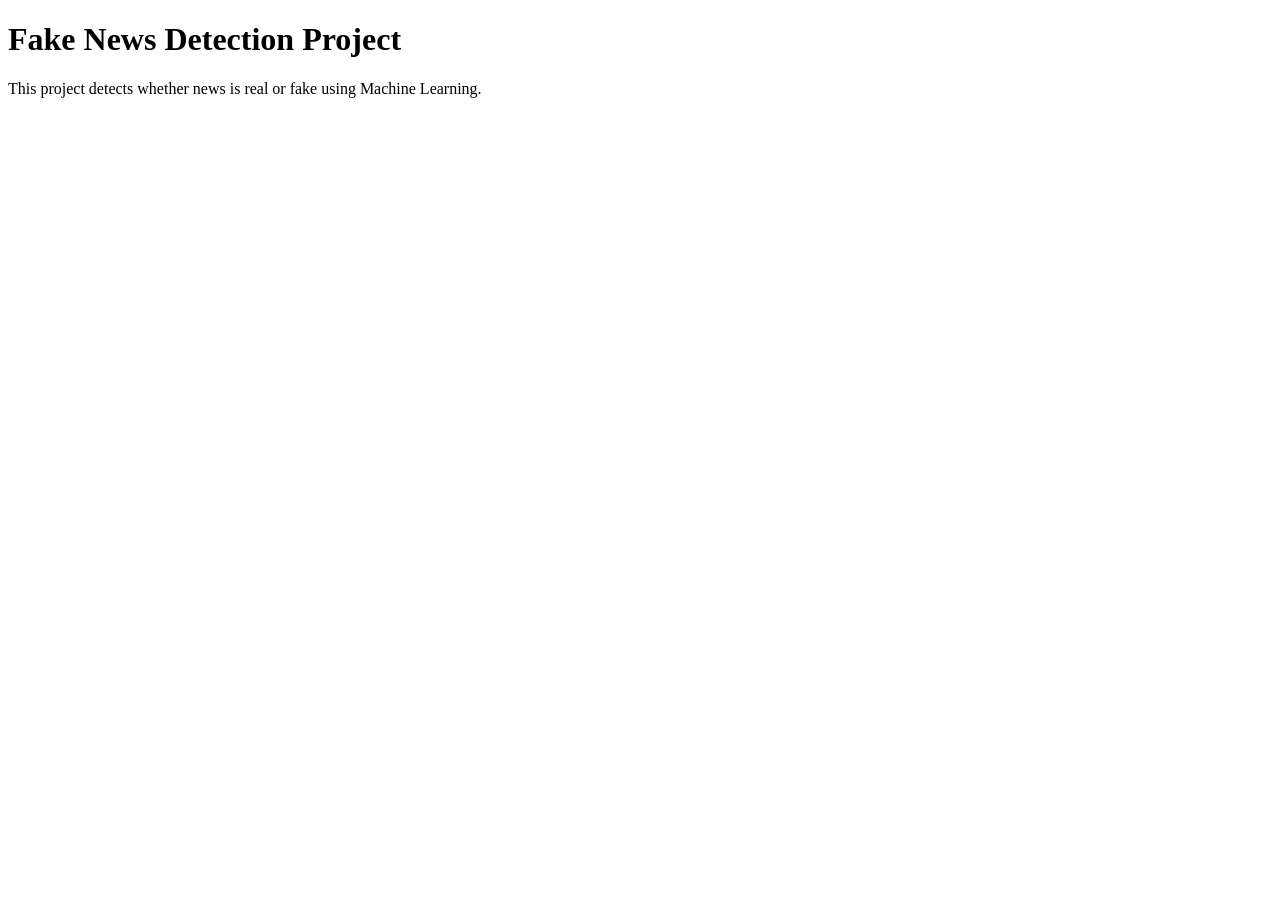
==== index.html @ ecb43248 "Create index.html" ====
<!DOCTYPE html>
<html>
<head>
    <title>Fake News Detection</title>
</head>
<body>

<h1>Fake News Detection Project</h1>
<p>This project detects whether news is real or fake using Machine Learning.</p>

</body>
</html>
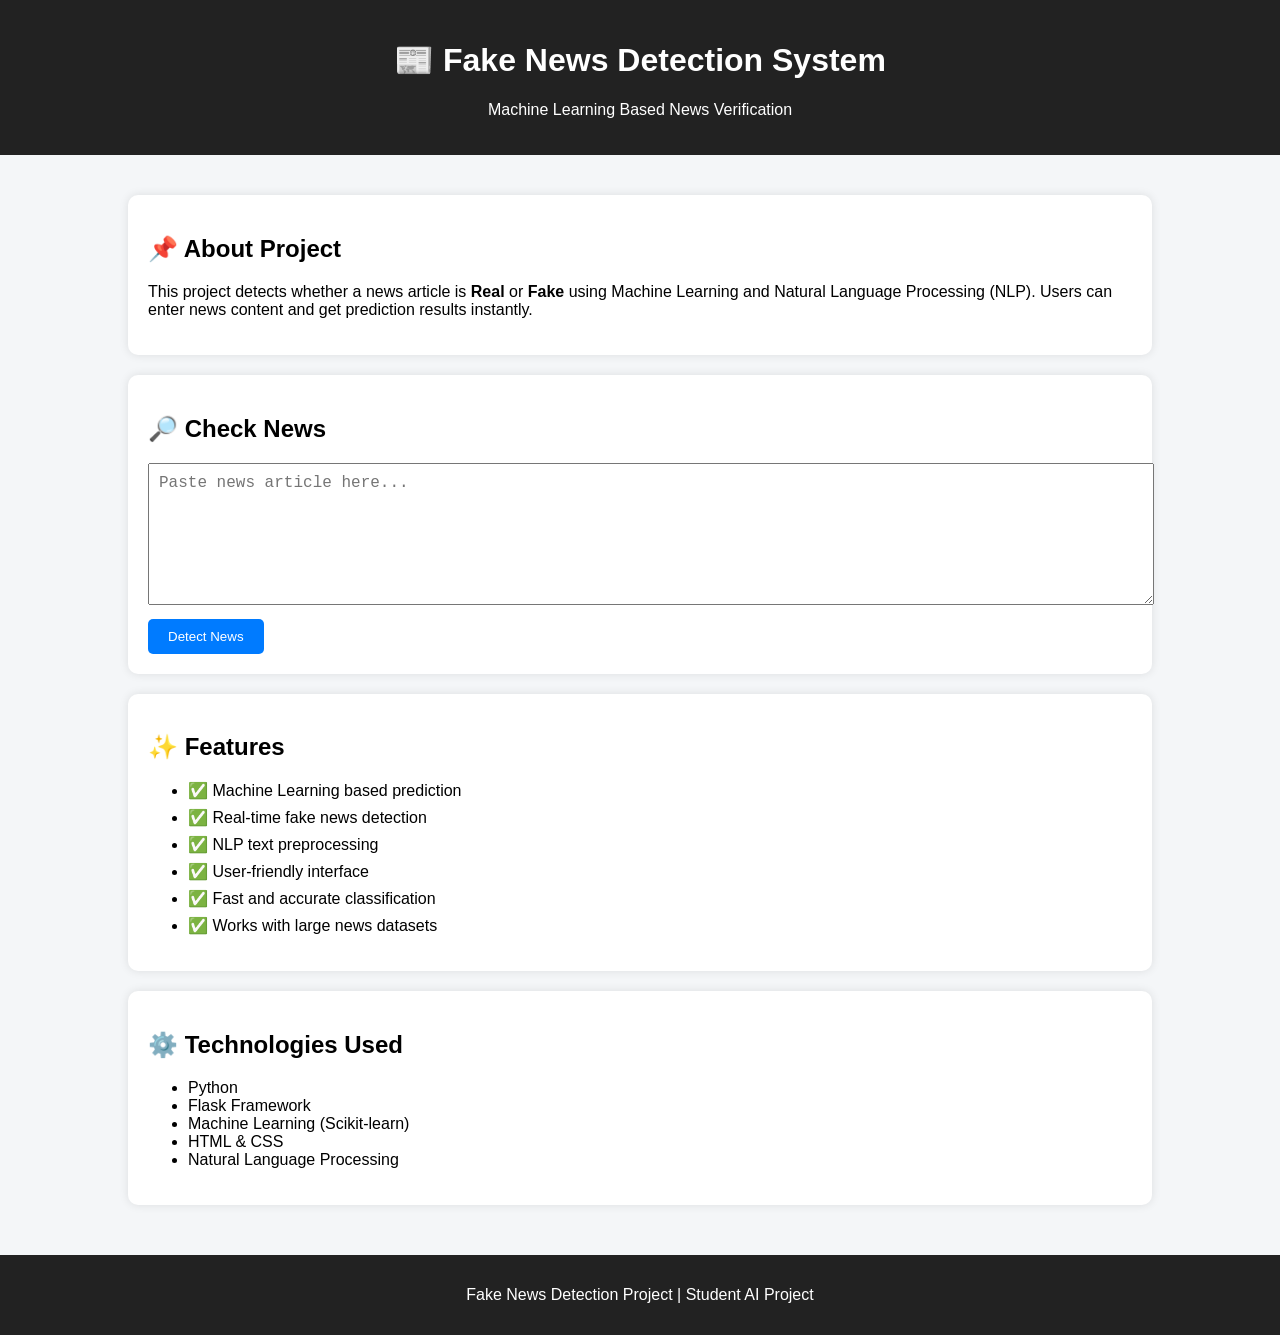
==== commit e5a694ac: "Update index.html" ====
--- a/index.html
+++ b/index.html
@@ -1,12 +1,135 @@
 <!DOCTYPE html>
-<html>
+<html lang="en">
 <head>
+    <meta charset="UTF-8">
     <title>Fake News Detection</title>
+
+    <style>
+        body{
+            font-family: Arial, sans-serif;
+            background: #f4f6f8;
+            margin: 0;
+            padding: 0;
+        }
+
+        header{
+            background: #222;
+            color: white;
+            text-align: center;
+            padding: 20px;
+        }
+
+        .container{
+            width: 80%;
+            margin: auto;
+            padding: 20px;
+        }
+
+        .card{
+            background: white;
+            padding: 20px;
+            margin-top: 20px;
+            border-radius: 10px;
+            box-shadow: 0 0 10px rgba(0,0,0,0.1);
+        }
+
+        textarea{
+            width: 100%;
+            height: 120px;
+            padding: 10px;
+            font-size: 16px;
+        }
+
+        button{
+            margin-top: 10px;
+            padding: 10px 20px;
+            background: #007BFF;
+            color: white;
+            border: none;
+            border-radius: 5px;
+            cursor: pointer;
+        }
+
+        button:hover{
+            background: #0056b3;
+        }
+
+        .features li{
+            margin: 8px 0;
+        }
+
+        footer{
+            text-align: center;
+            padding: 15px;
+            margin-top: 30px;
+            background: #222;
+            color: white;
+        }
+    </style>
 </head>
+
 <body>
 
-<h1>Fake News Detection Project</h1>
-<p>This project detects whether news is real or fake using Machine Learning.</p>
+<header>
+    <h1>📰 Fake News Detection System</h1>
+    <p>Machine Learning Based News Verification</p>
+</header>
+
+<div class="container">
+
+    <!-- Project Description -->
+    <div class="card">
+        <h2>📌 About Project</h2>
+        <p>
+            This project detects whether a news article is <b>Real</b> or <b>Fake</b>
+            using Machine Learning and Natural Language Processing (NLP).
+            Users can enter news content and get prediction results instantly.
+        </p>
+    </div>
+
+    <!-- Input Section -->
+    <div class="card">
+        <h2>🔎 Check News</h2>
+
+        <form action="/predict" method="POST">
+            <textarea name="news"
+            placeholder="Paste news article here..." required></textarea>
+
+            <br>
+            <button type="submit">Detect News</button>
+        </form>
+    </div>
+
+    <!-- Features Section -->
+    <div class="card">
+        <h2>✨ Features</h2>
+        <ul class="features">
+            <li>✅ Machine Learning based prediction</li>
+            <li>✅ Real-time fake news detection</li>
+            <li>✅ NLP text preprocessing</li>
+            <li>✅ User-friendly interface</li>
+            <li>✅ Fast and accurate classification</li>
+            <li>✅ Works with large news datasets</li>
+        </ul>
+    </div>
+
+    <!-- Technology Section -->
+    <div class="card">
+        <h2>⚙️ Technologies Used</h2>
+        <ul>
+            <li>Python</li>
+            <li>Flask Framework</li>
+            <li>Machine Learning (Scikit-learn)</li>
+            <li>HTML & CSS</li>
+            <li>Natural Language Processing</li>
+        </ul>
+    </div>
+
+</div>
+
+<footer>
+    <p>Fake News Detection Project | Student AI Project</p>
+</footer>
 
 </body>
 </html>
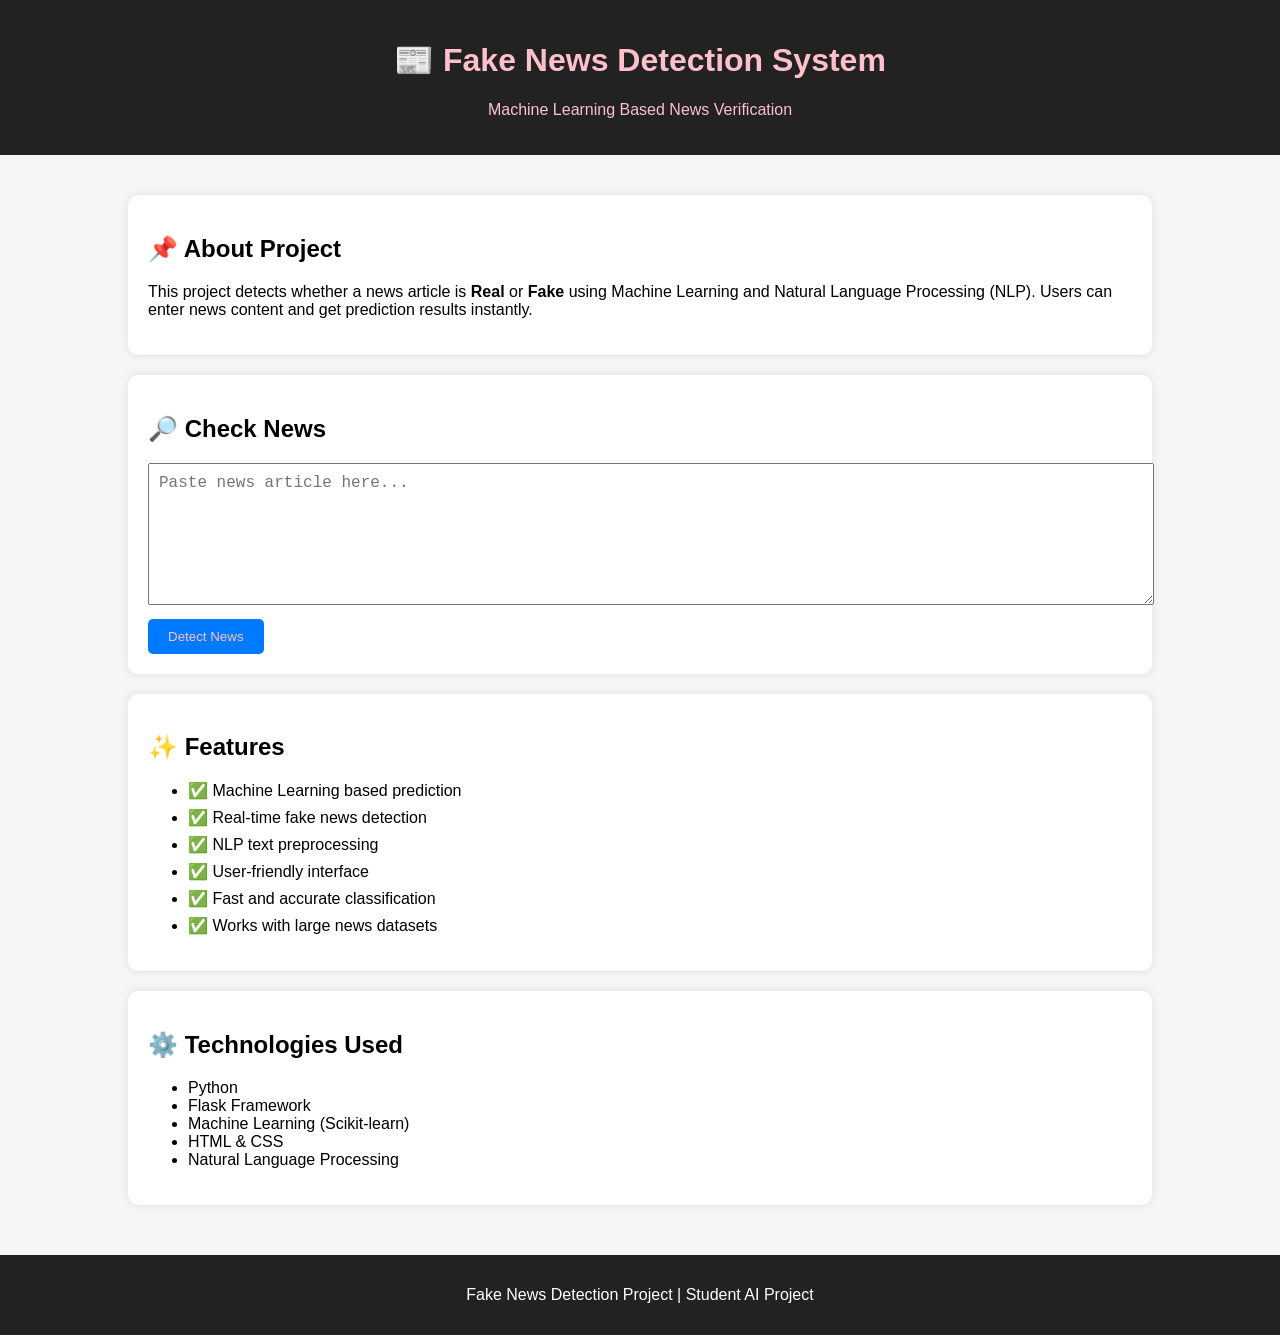
==== commit 81557045: "Update index.html" ====
--- a/index.html
+++ b/index.html
@@ -14,7 +14,7 @@
 
         header{
             background: #222;
-            color: white;
+            color: pink;
             text-align: center;
             padding: 20px;
         }
@@ -44,7 +44,7 @@
             margin-top: 10px;
             padding: 10px 20px;
             background: #007BFF;
-            color: white;
+            color: pink;
             border: none;
             border-radius: 5px;
             cursor: pointer;
